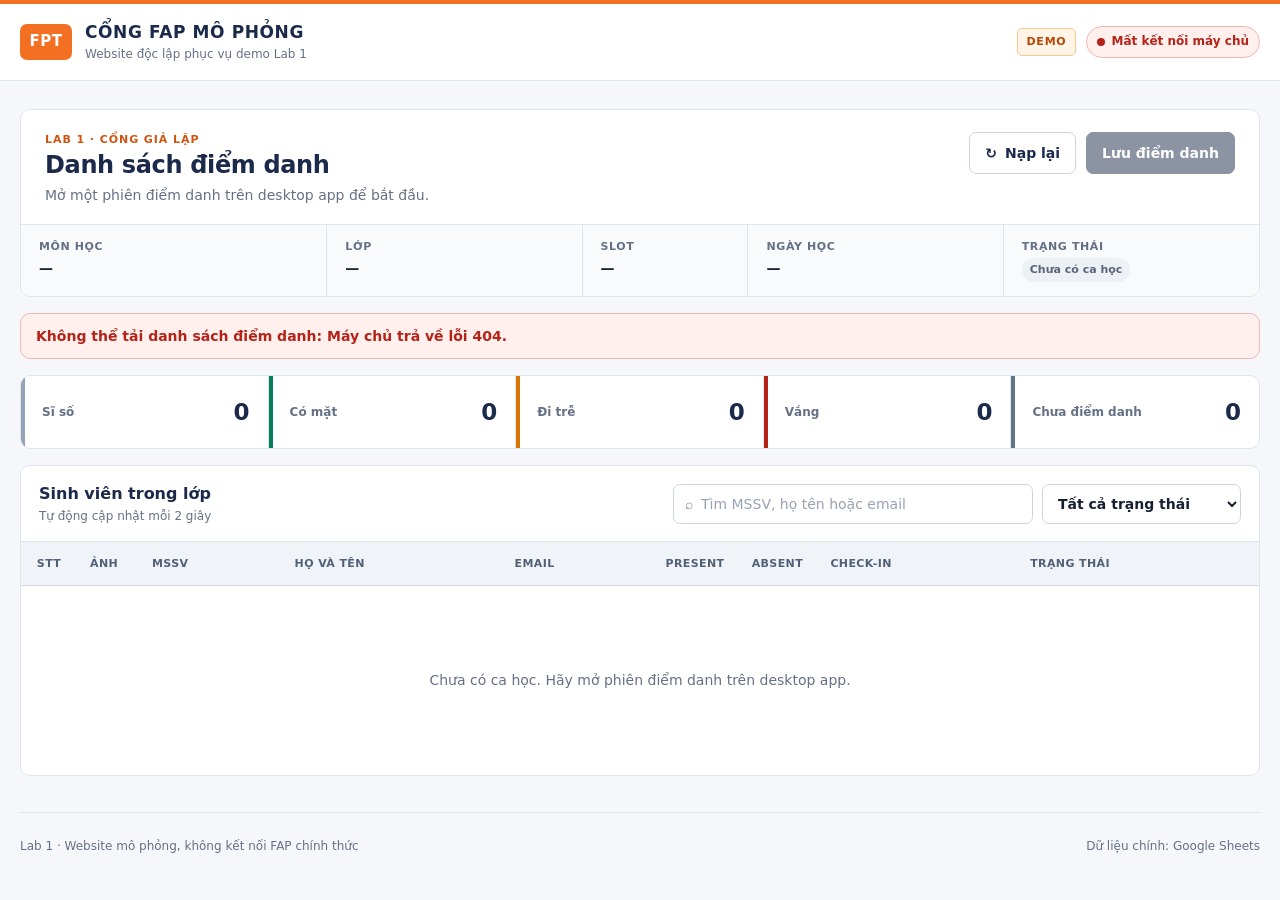
==== fap-demo/index.html @ 3af29e8d "feat: sync desktop and FAP demo attendance" ====
<!doctype html>
<html lang="vi">
<head>
  <meta charset="utf-8">
  <meta name="viewport" content="width=device-width, initial-scale=1">
  <meta name="theme-color" content="#1b2a4a">
  <title>Cổng FAP mô phỏng | Lab 1</title>
  <link rel="stylesheet" href="./style.css">
</head>
<body>
  <a class="skip-link" href="#main-content">Bỏ qua đến nội dung chính</a>

  <header class="site-header">
    <div class="header-inner">
      <div class="brand" aria-label="Cổng FAP mô phỏng của Lab 1">
        <span class="fpt-mark" aria-hidden="true">FPT</span>
        <span class="brand-copy">
          <strong>CỔNG FAP MÔ PHỎNG</strong>
          <small>Website độc lập phục vụ demo Lab 1</small>
        </span>
      </div>
      <div class="header-meta">
        <span class="demo-badge">DEMO</span>
        <span class="sync-state" id="sync-state" data-state="loading">
          <span class="sync-dot" aria-hidden="true"></span>
          <span id="sync-label">Đang kết nối...</span>
        </span>
      </div>
    </div>
  </header>

  <main id="main-content" class="page-shell">
    <section class="session-panel" aria-labelledby="page-title">
      <div class="session-heading">
        <div>
          <p class="eyebrow">LAB 1 · CỔNG GIẢ LẬP</p>
          <h1 id="page-title">Danh sách điểm danh</h1>
          <p id="session-description" class="session-description">Đang tải ca học gần nhất...</p>
        </div>
        <div class="session-actions">
          <button class="button button-secondary" id="refresh-button" type="button">
            <span aria-hidden="true">↻</span>
            Nạp lại
          </button>
          <button class="button button-primary" id="save-button" type="button" disabled>
            Lưu điểm danh
            <span class="change-count" id="change-count" hidden>0</span>
          </button>
        </div>
      </div>

      <dl class="session-details" aria-label="Thông tin ca học">
        <div>
          <dt>Môn học</dt>
          <dd id="subject-code">—</dd>
        </div>
        <div>
          <dt>Lớp</dt>
          <dd id="class-code">—</dd>
        </div>
        <div>
          <dt>Slot</dt>
          <dd id="slot-number">—</dd>
        </div>
        <div>
          <dt>Ngày học</dt>
          <dd id="session-date">—</dd>
        </div>
        <div>
          <dt>Trạng thái</dt>
          <dd><span class="status-chip neutral" id="session-status">Đang tải</span></dd>
        </div>
      </dl>
    </section>

    <div class="system-message" id="system-message" role="status" hidden></div>

    <section class="stats-strip" aria-label="Thống kê điểm danh">
      <div class="stat-item">
        <span class="stat-label">Sĩ số</span>
        <strong id="stat-total">0</strong>
      </div>
      <div class="stat-item present">
        <span class="stat-label">Có mặt</span>
        <strong id="stat-present">0</strong>
      </div>
      <div class="stat-item late">
        <span class="stat-label">Đi trễ</span>
        <strong id="stat-late">0</strong>
      </div>
      <div class="stat-item absent">
        <span class="stat-label">Vắng</span>
        <strong id="stat-absent">0</strong>
      </div>
      <div class="stat-item pending">
        <span class="stat-label">Chưa điểm danh</span>
        <strong id="stat-pending">0</strong>
      </div>
    </section>

    <section class="roster-panel" aria-labelledby="roster-title">
      <div class="table-toolbar">
        <div>
          <h2 id="roster-title">Sinh viên trong lớp</h2>
          <p id="last-updated">Tự động cập nhật mỗi 2 giây</p>
        </div>
        <div class="toolbar-controls">
          <label class="search-box" for="student-search">
            <span aria-hidden="true">⌕</span>
            <span class="sr-only">Tìm sinh viên</span>
            <input id="student-search" type="search" autocomplete="off" placeholder="Tìm MSSV, họ tên hoặc email">
          </label>
          <label class="filter-box" for="status-filter">
            <span class="sr-only">Lọc theo trạng thái</span>
            <select id="status-filter">
              <option value="ALL">Tất cả trạng thái</option>
              <option value="PRESENT">Có mặt</option>
              <option value="LATE">Đi trễ</option>
              <option value="ABSENT">Vắng</option>
              <option value="NOT CHECKED">Chưa điểm danh</option>
            </select>
          </label>
        </div>
      </div>

      <div class="table-scroll" tabindex="0" aria-label="Bảng điểm danh, có thể cuộn ngang trên màn hình nhỏ">
        <table>
          <thead>
            <tr>
              <th scope="col" class="index-column">STT</th>
              <th scope="col" class="photo-column">Ảnh</th>
              <th scope="col">MSSV</th>
              <th scope="col">Họ và tên</th>
              <th scope="col">Email</th>
              <th scope="col" class="mark-column">Present</th>
              <th scope="col" class="mark-column">Absent</th>
              <th scope="col">Check-in</th>
              <th scope="col">Trạng thái</th>
            </tr>
          </thead>
          <tbody id="student-rows" aria-live="polite">
            <tr class="loading-row"><td colspan="9">Đang tải danh sách sinh viên...</td></tr>
          </tbody>
        </table>
      </div>
    </section>
  </main>

  <footer class="site-footer">
    <span>Lab 1 · Website mô phỏng, không kết nối FAP chính thức</span>
    <span>Dữ liệu chính: Google Sheets</span>
  </footer>

  <div class="toast" id="toast" role="status" aria-live="polite" hidden></div>
  <script src="./app.js" defer></script>
</body>
</html>
---- fap-demo/style.css ----
:root {
  color-scheme: light;
  --fpt-orange: #f36f21;
  --fpt-orange-dark: #cf5510;
  --navy: #1b2a4a;
  --navy-soft: #30446d;
  --page: #f5f7fa;
  --surface: #ffffff;
  --surface-soft: #f8fafc;
  --border: #dfe5ec;
  --border-strong: #cbd5e1;
  --text: #172033;
  --muted: #667085;
  --success: #087f5b;
  --success-bg: #e8f7f0;
  --warning: #b54708;
  --warning-bg: #fff4e5;
  --danger: #b42318;
  --danger-bg: #fff0ee;
  --info: #2458a6;
  --info-bg: #edf4ff;
  --focus: #1769d2;
  --radius: 10px;
  font-family: Inter, ui-sans-serif, system-ui, -apple-system, BlinkMacSystemFont, "Segoe UI", sans-serif;
}

* {
  box-sizing: border-box;
}

html {
  background: var(--page);
}

body {
  min-width: 320px;
  min-height: 100vh;
  margin: 0;
  color: var(--text);
  background: var(--page);
  font-size: 14px;
  line-height: 1.45;
}

button,
input,
select {
  font: inherit;
}

button,
select {
  cursor: pointer;
}

button:focus-visible,
input:focus-visible,
select:focus-visible,
.table-scroll:focus-visible {
  outline: 3px solid color-mix(in srgb, var(--focus) 40%, transparent);
  outline-offset: 2px;
}

.skip-link {
  position: fixed;
  top: 8px;
  left: 8px;
  z-index: 50;
  padding: 10px 14px;
  color: #fff;
  background: var(--navy);
  border-radius: 6px;
  transform: translateY(-150%);
}

.skip-link:focus {
  transform: translateY(0);
}

.sr-only {
  position: absolute;
  width: 1px;
  height: 1px;
  padding: 0;
  margin: -1px;
  overflow: hidden;
  clip: rect(0, 0, 0, 0);
  white-space: nowrap;
  border: 0;
}

.site-header {
  background: var(--surface);
  border-top: 4px solid var(--fpt-orange);
  border-bottom: 1px solid var(--border);
}

.header-inner,
.page-shell,
.site-footer {
  width: min(1480px, calc(100% - 40px));
  margin-inline: auto;
}

.header-inner {
  min-height: 76px;
  display: flex;
  align-items: center;
  justify-content: space-between;
  gap: 24px;
}

.brand,
.header-meta,
.session-actions,
.toolbar-controls,
.sync-state {
  display: flex;
  align-items: center;
}

.brand {
  gap: 13px;
}

.fpt-mark {
  display: inline-grid;
  place-items: center;
  width: 52px;
  height: 36px;
  color: #fff;
  background: var(--fpt-orange);
  border-radius: 7px;
  font-size: 15px;
  font-weight: 850;
  letter-spacing: .03em;
}

.brand-copy {
  display: grid;
  gap: 1px;
}

.brand-copy strong {
  color: var(--navy);
  font-size: 17px;
  letter-spacing: .035em;
}

.brand-copy small {
  color: var(--muted);
  font-size: 12px;
}

.header-meta {
  gap: 10px;
}

.demo-badge {
  padding: 5px 8px;
  color: var(--warning);
  background: var(--warning-bg);
  border: 1px solid #f7c98d;
  border-radius: 5px;
  font-size: 11px;
  font-weight: 800;
  letter-spacing: .07em;
}

.sync-state {
  min-height: 32px;
  gap: 7px;
  padding: 5px 10px;
  color: var(--muted);
  background: var(--surface-soft);
  border: 1px solid var(--border);
  border-radius: 999px;
  font-size: 12px;
  font-weight: 650;
}

.sync-dot {
  width: 8px;
  height: 8px;
  background: #98a2b3;
  border-radius: 50%;
}

.sync-state[data-state="online"] {
  color: var(--success);
  background: var(--success-bg);
  border-color: #b5e3cf;
}

.sync-state[data-state="online"] .sync-dot {
  background: #12a875;
}

.sync-state[data-state="error"] {
  color: var(--danger);
  background: var(--danger-bg);
  border-color: #f0b8b2;
}

.sync-state[data-state="error"] .sync-dot {
  background: var(--danger);
}

.page-shell {
  padding-block: 28px 36px;
}

.session-panel,
.roster-panel,
.stats-strip,
.system-message {
  background: var(--surface);
  border: 1px solid var(--border);
  border-radius: var(--radius);
}

.session-panel {
  overflow: hidden;
}

.session-heading {
  display: flex;
  align-items: flex-start;
  justify-content: space-between;
  gap: 28px;
  padding: 22px 24px 19px;
}

.eyebrow {
  margin: 0 0 3px;
  color: var(--fpt-orange-dark);
  font-size: 11px;
  font-weight: 800;
  letter-spacing: .085em;
}

h1,
h2,
p {
  margin-top: 0;
}

h1 {
  margin-bottom: 5px;
  color: var(--navy);
  font-size: 24px;
  line-height: 1.2;
  letter-spacing: -.015em;
}

.session-description {
  margin-bottom: 0;
  color: var(--muted);
}

.session-actions {
  flex: 0 0 auto;
  gap: 10px;
}

.button {
  min-height: 42px;
  display: inline-flex;
  align-items: center;
  justify-content: center;
  gap: 8px;
  padding: 9px 15px;
  border: 1px solid transparent;
  border-radius: 7px;
  font-weight: 750;
  transition: background-color 160ms ease, border-color 160ms ease, color 160ms ease, transform 100ms ease;
}

.button:active:not(:disabled) {
  transform: translateY(1px);
}

.button:disabled {
  cursor: not-allowed;
  opacity: .5;
}

.button-secondary {
  color: var(--navy);
  background: var(--surface);
  border-color: var(--border-strong);
}

.button-secondary:hover:not(:disabled) {
  background: var(--surface-soft);
  border-color: #aeb9c8;
}

.button-primary {
  color: #fff;
  background: var(--navy);
  border-color: var(--navy);
}

.button-primary:hover:not(:disabled) {
  background: var(--navy-soft);
  border-color: var(--navy-soft);
}

.change-count {
  min-width: 21px;
  padding: 1px 6px;
  color: var(--navy);
  background: #fff;
  border-radius: 999px;
  font-size: 11px;
}

.session-details {
  display: grid;
  grid-template-columns: 1.2fr 1fr .65fr 1fr 1fr;
  margin: 0;
  background: var(--surface-soft);
  border-top: 1px solid var(--border);
}

.session-details > div {
  min-width: 0;
  padding: 14px 18px;
  border-right: 1px solid var(--border);
}

.session-details > div:last-child {
  border-right: 0;
}

.session-details dt {
  margin-bottom: 3px;
  color: var(--muted);
  font-size: 11px;
  font-weight: 700;
  text-transform: uppercase;
  letter-spacing: .055em;
}

.session-details dd {
  min-height: 23px;
  margin: 0;
  overflow: hidden;
  color: var(--text);
  font-weight: 720;
  text-overflow: ellipsis;
  white-space: nowrap;
}

.status-chip {
  display: inline-flex;
  align-items: center;
  min-height: 24px;
  padding: 3px 8px;
  border-radius: 999px;
  font-size: 11px;
  font-weight: 800;
  white-space: nowrap;
}

.status-chip.open,
.status-chip.present {
  color: var(--success);
  background: var(--success-bg);
}

.status-chip.closed,
.status-chip.absent {
  color: var(--danger);
  background: var(--danger-bg);
}

.status-chip.late {
  color: var(--warning);
  background: var(--warning-bg);
}

.status-chip.neutral {
  color: #596579;
  background: #edf1f5;
}

.system-message {
  margin-top: 16px;
  padding: 12px 15px;
  color: var(--danger);
  background: var(--danger-bg);
  border-color: #f0b8b2;
  font-weight: 650;
}

.stats-strip {
  display: grid;
  grid-template-columns: repeat(5, minmax(0, 1fr));
  margin-top: 16px;
  overflow: hidden;
}

.stat-item {
  position: relative;
  min-height: 72px;
  display: flex;
  align-items: center;
  justify-content: space-between;
  gap: 12px;
  padding: 14px 18px 14px 21px;
  border-right: 1px solid var(--border);
}

.stat-item::before {
  content: "";
  position: absolute;
  inset: 0 auto 0 0;
  width: 4px;
  background: #94a3b8;
}

.stat-item:last-child {
  border-right: 0;
}

.stat-item.present::before { background: var(--success); }
.stat-item.late::before { background: #d97706; }
.stat-item.absent::before { background: var(--danger); }
.stat-item.pending::before { background: #64748b; }

.stat-label {
  color: var(--muted);
  font-size: 12px;
  font-weight: 650;
}

.stat-item strong {
  color: var(--navy);
  font-size: 23px;
  font-variant-numeric: tabular-nums;
}

.roster-panel {
  margin-top: 16px;
  overflow: hidden;
}

.table-toolbar {
  min-height: 76px;
  display: flex;
  align-items: center;
  justify-content: space-between;
  gap: 24px;
  padding: 15px 18px;
  border-bottom: 1px solid var(--border);
}

.table-toolbar h2 {
  margin-bottom: 2px;
  color: var(--navy);
  font-size: 16px;
}

.table-toolbar p {
  margin-bottom: 0;
  color: var(--muted);
  font-size: 12px;
}

.toolbar-controls {
  justify-content: flex-end;
  gap: 9px;
}

.search-box {
  min-width: min(360px, 35vw);
  min-height: 40px;
  display: flex;
  align-items: center;
  gap: 8px;
  padding: 0 11px;
  color: #7a8597;
  background: var(--surface);
  border: 1px solid var(--border-strong);
  border-radius: 7px;
}

.search-box:focus-within {
  border-color: var(--focus);
}

.search-box input {
  width: 100%;
  min-width: 0;
  padding: 8px 0;
  color: var(--text);
  background: transparent;
  border: 0;
  outline: 0;
}

.search-box input::placeholder {
  color: #98a2b3;
}

.filter-box select {
  min-height: 40px;
  padding: 8px 34px 8px 11px;
  color: var(--text);
  background: var(--surface);
  border: 1px solid var(--border-strong);
  border-radius: 7px;
  font-weight: 650;
}

.table-scroll {
  overflow: auto;
}

table {
  width: 100%;
  min-width: 1110px;
  border-collapse: collapse;
}

th,
td {
  padding: 11px 13px;
  border-bottom: 1px solid #e9edf2;
  text-align: left;
  vertical-align: middle;
}

th {
  position: sticky;
  top: 0;
  z-index: 2;
  height: 43px;
  color: #526076;
  background: #f0f4f9;
  border-bottom-color: var(--border-strong);
  font-size: 11px;
  font-weight: 800;
  letter-spacing: .035em;
  text-transform: uppercase;
  white-space: nowrap;
}

tbody tr {
  background: var(--surface);
  transition: background-color 140ms ease;
}

tbody tr:hover {
  background: #fbfcfe;
}

tbody tr[data-dirty="true"] {
  background: #fffaf3;
}

tbody tr:last-child td {
  border-bottom: 0;
}

.index-column {
  width: 56px;
  text-align: center;
}

.photo-column {
  width: 62px;
}

.mark-column {
  width: 80px;
  text-align: center;
}

.student-index {
  color: var(--muted);
  text-align: center;
  font-variant-numeric: tabular-nums;
}

.student-avatar {
  width: 38px;
  height: 42px;
  display: grid;
  place-items: center;
  color: var(--navy);
  background: #e8edf5;
  border: 1px solid #d6deea;
  border-radius: 5px;
  font-size: 12px;
  font-weight: 850;
  letter-spacing: .025em;
}

.roll-number,
.checkin-time {
  font-weight: 720;
  font-variant-numeric: tabular-nums;
  white-space: nowrap;
}

.student-name {
  min-width: 190px;
  font-weight: 650;
}

.student-email {
  color: var(--muted);
  white-space: nowrap;
}

.checkin-time {
  color: #4a566a;
}

.attendance-radio {
  text-align: center;
}

.attendance-radio input {
  width: 20px;
  height: 20px;
  margin: 0;
  accent-color: var(--navy);
  cursor: pointer;
}

.attendance-radio input[value="PRESENT"] {
  accent-color: var(--success);
}

.attendance-radio input[value="ABSENT"] {
  accent-color: var(--danger);
}

.attendance-radio input:disabled {
  cursor: not-allowed;
}

.loading-row td,
.empty-row td {
  height: 190px;
  color: var(--muted);
  text-align: center;
}

.dirty-label {
  display: inline-block;
  margin-left: 6px;
  color: var(--warning);
  font-size: 10px;
  font-weight: 800;
  text-transform: uppercase;
}

.site-footer {
  min-height: 68px;
  display: flex;
  align-items: center;
  justify-content: space-between;
  gap: 20px;
  padding-block: 18px;
  color: var(--muted);
  border-top: 1px solid var(--border);
  font-size: 12px;
}

.toast {
  position: fixed;
  right: 18px;
  bottom: 18px;
  z-index: 20;
  max-width: min(390px, calc(100vw - 36px));
  padding: 12px 15px;
  color: #fff;
  background: var(--navy);
  border-radius: 7px;
  box-shadow: 0 12px 30px rgba(15, 23, 42, .18);
  font-weight: 650;
}

.toast.error {
  background: var(--danger);
}

@media (max-width: 860px) {
  .header-inner,
  .page-shell,
  .site-footer {
    width: min(100% - 24px, 1480px);
  }

  .session-heading,
  .table-toolbar {
    align-items: stretch;
    flex-direction: column;
  }

  .session-actions,
  .toolbar-controls {
    justify-content: stretch;
  }

  .session-actions .button,
  .toolbar-controls > * {
    flex: 1 1 0;
  }

  .search-box {
    min-width: 0;
  }

  .filter-box select {
    width: 100%;
  }

  .session-details {
    grid-template-columns: repeat(2, minmax(0, 1fr));
  }

  .session-details > div:nth-child(even) {
    border-right: 0;
  }

  .session-details > div {
    border-bottom: 1px solid var(--border);
  }

  .session-details > div:last-child {
    grid-column: 1 / -1;
    border-bottom: 0;
  }

  .stats-strip {
    grid-template-columns: repeat(2, minmax(0, 1fr));
  }

  .stat-item {
    border-bottom: 1px solid var(--border);
  }

  .stat-item:nth-child(even) {
    border-right: 0;
  }

  .stat-item:last-child {
    grid-column: 1 / -1;
    border-bottom: 0;
  }
}

@media (max-width: 560px) {
  .header-inner {
    min-height: 88px;
    align-items: flex-start;
    flex-direction: column;
    justify-content: center;
    gap: 8px;
  }

  .header-meta {
    width: 100%;
    justify-content: space-between;
  }

  .page-shell {
    padding-block: 16px 26px;
  }

  .session-heading {
    padding: 18px 16px;
  }

  h1 {
    font-size: 21px;
  }

  .session-actions,
  .toolbar-controls,
  .site-footer {
    flex-direction: column;
  }

  .session-actions .button,
  .toolbar-controls > *,
  .site-footer > * {
    width: 100%;
  }

  .table-toolbar {
    padding: 14px;
  }

  .site-footer {
    align-items: flex-start;
    gap: 5px;
  }
}

@media (prefers-reduced-motion: reduce) {
  *,
  *::before,
  *::after {
    scroll-behavior: auto !important;
    transition-duration: .01ms !important;
  }
}
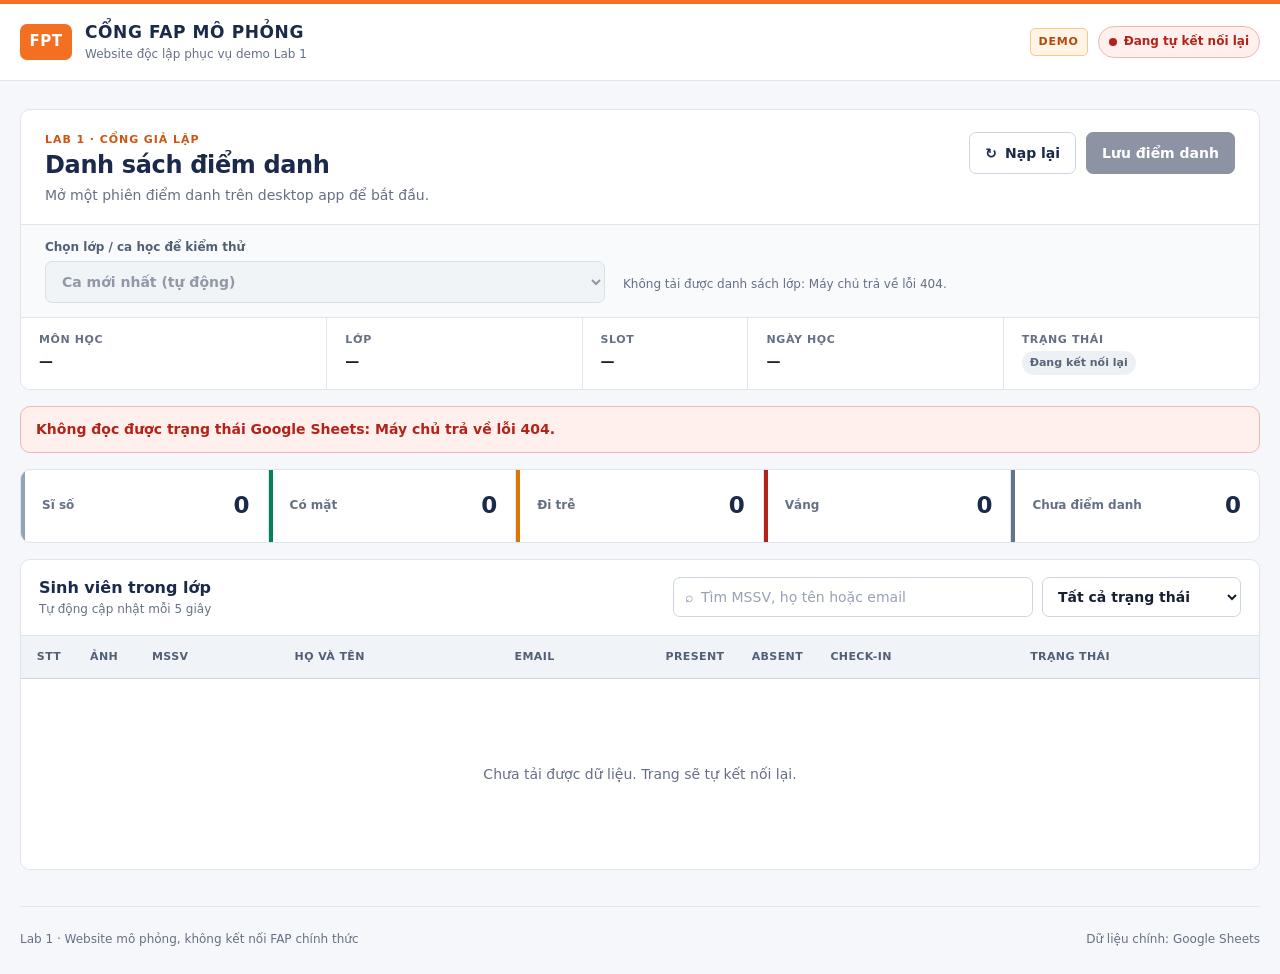
==== commit cbbf9de0: "auto synchronous data" ====
--- a/fap-demo/index.html
+++ b/fap-demo/index.html
@@ -5,7 +5,7 @@
   <meta name="viewport" content="width=device-width, initial-scale=1">
   <meta name="theme-color" content="#1b2a4a">
   <title>Cổng FAP mô phỏng | Lab 1</title>
-  <link rel="stylesheet" href="./style.css">
+  <link rel="stylesheet" href="./style.css?v=20260922-2">
 </head>
 <body>
   <a class="skip-link" href="#main-content">Bỏ qua đến nội dung chính</a>
@@ -47,6 +47,18 @@
             <span class="change-count" id="change-count" hidden>0</span>
           </button>
         </div>
+      </div>
+
+      <div class="session-picker-bar">
+        <label class="session-picker-field" for="session-picker">
+          <span>Chọn lớp / ca học để kiểm thử</span>
+          <select id="session-picker" aria-describedby="session-picker-help" disabled>
+            <option value="">Đang tải danh sách lớp...</option>
+          </select>
+        </label>
+        <p id="session-picker-help" class="session-picker-help">
+          Có thể xem ca mới nhất tự động hoặc chọn một phiên cụ thể theo lớp, ngày và slot.
+        </p>
       </div>
 
       <dl class="session-details" aria-label="Thông tin ca học">
@@ -102,7 +114,7 @@
       <div class="table-toolbar">
         <div>
           <h2 id="roster-title">Sinh viên trong lớp</h2>
-          <p id="last-updated">Tự động cập nhật mỗi 2 giây</p>
+          <p id="last-updated">Tự động cập nhật mỗi 5 giây</p>
         </div>
         <div class="toolbar-controls">
           <label class="search-box" for="student-search">
@@ -152,6 +164,6 @@
   </footer>
 
   <div class="toast" id="toast" role="status" aria-live="polite" hidden></div>
-  <script src="./app.js" defer></script>
+  <script src="./app.js?v=20260922-2" defer></script>
 </body>
 </html>
--- a/fap-demo/style.css
+++ b/fap-demo/style.css
@@ -263,6 +263,56 @@
   gap: 10px;
 }
 
+.session-picker-bar {
+  display: flex;
+  align-items: flex-end;
+  gap: 18px;
+  padding: 14px 24px;
+  background: var(--surface-soft);
+  border-top: 1px solid var(--border);
+}
+
+.session-picker-field {
+  width: min(560px, 100%);
+  display: grid;
+  flex: 0 1 560px;
+  gap: 5px;
+}
+
+.session-picker-field > span {
+  color: #526076;
+  font-size: 12px;
+  font-weight: 750;
+}
+
+.session-picker-field select {
+  width: 100%;
+  min-height: 42px;
+  padding: 8px 38px 8px 12px;
+  color: var(--text);
+  background: var(--surface);
+  border: 1px solid var(--border-strong);
+  border-radius: 7px;
+  font-weight: 650;
+}
+
+.session-picker-field select:hover:not(:disabled) {
+  border-color: #9eabba;
+}
+
+.session-picker-field select:disabled {
+  cursor: not-allowed;
+  color: #667085;
+  background: #eef2f6;
+}
+
+.session-picker-help {
+  max-width: 62ch;
+  margin: 0 0 10px;
+  color: var(--muted);
+  font-size: 12px;
+}
+
 .button {
   min-height: 42px;
   display: inline-flex;
@@ -320,7 +370,7 @@
   display: grid;
   grid-template-columns: 1.2fr 1fr .65fr 1fr 1fr;
   margin: 0;
-  background: var(--surface-soft);
+  background: var(--surface);
   border-top: 1px solid var(--border);
 }
 
@@ -698,9 +748,20 @@
   }
 
   .session-heading,
+  .session-picker-bar,
   .table-toolbar {
     align-items: stretch;
     flex-direction: column;
+  }
+
+  .session-picker-field {
+    width: 100%;
+    flex-basis: auto;
+  }
+
+  .session-picker-help {
+    max-width: none;
+    margin-bottom: 0;
   }
 
   .session-actions,
@@ -778,6 +839,11 @@
     padding: 18px 16px;
   }
 
+  .session-picker-bar {
+    gap: 8px;
+    padding: 14px 16px;
+  }
+
   h1 {
     font-size: 21px;
   }
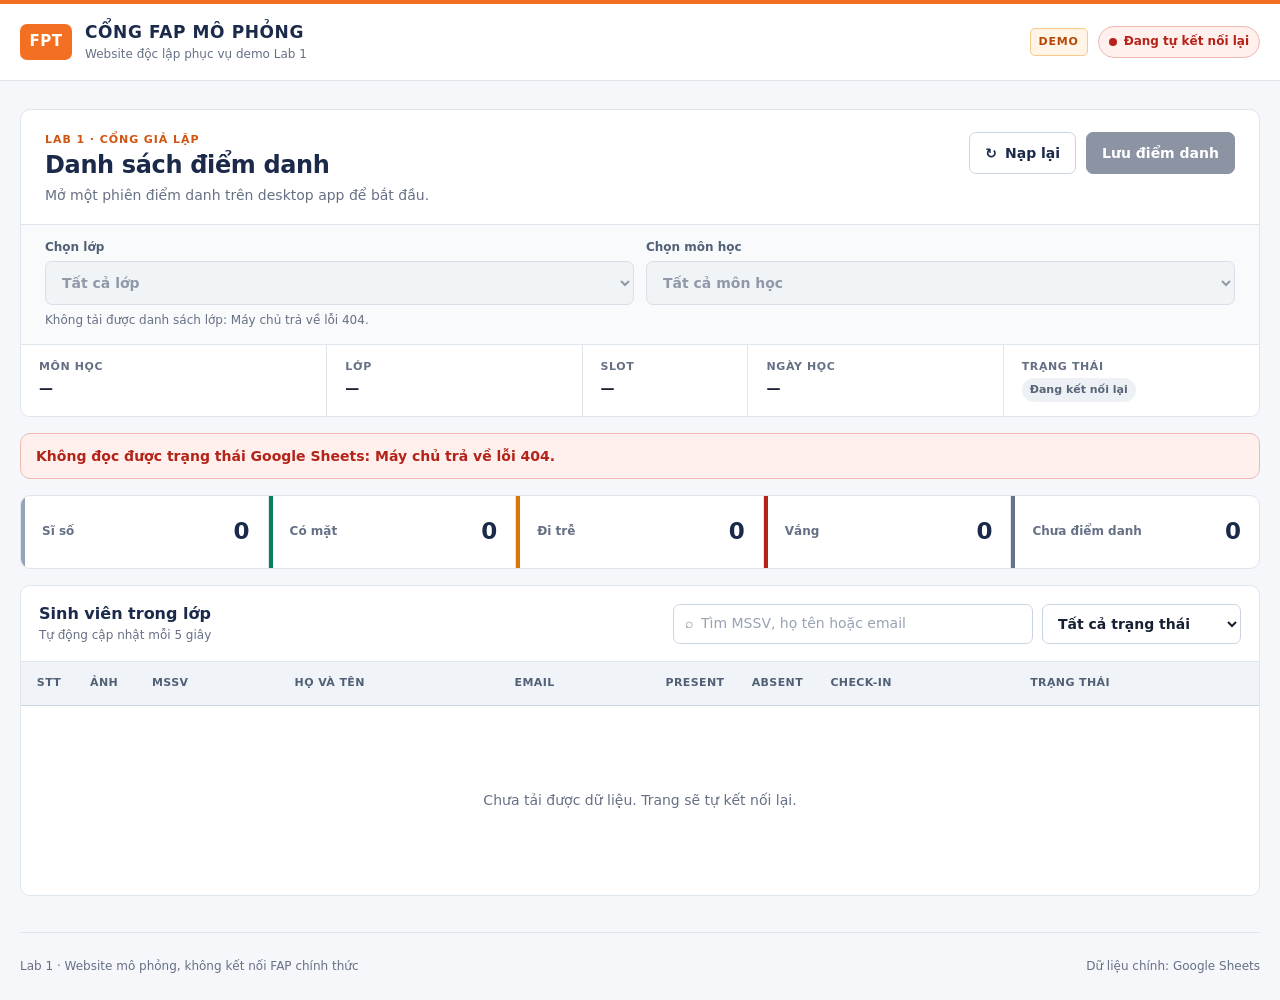
==== commit 33403756: "add label search" ====
--- a/fap-demo/index.html
+++ b/fap-demo/index.html
@@ -5,7 +5,7 @@
   <meta name="viewport" content="width=device-width, initial-scale=1">
   <meta name="theme-color" content="#1b2a4a">
   <title>Cổng FAP mô phỏng | Lab 1</title>
-  <link rel="stylesheet" href="./style.css?v=20260922-2">
+  <link rel="stylesheet" href="./style.css?v=20260922-4">
 </head>
 <body>
   <a class="skip-link" href="#main-content">Bỏ qua đến nội dung chính</a>
@@ -50,14 +50,22 @@
       </div>
 
       <div class="session-picker-bar">
-        <label class="session-picker-field" for="session-picker">
-          <span>Chọn lớp / ca học để kiểm thử</span>
-          <select id="session-picker" aria-describedby="session-picker-help" disabled>
-            <option value="">Đang tải danh sách lớp...</option>
-          </select>
-        </label>
+        <div class="session-picker-fields">
+          <label class="session-picker-field" for="class-filter">
+            <span>Chọn lớp</span>
+            <select id="class-filter" aria-describedby="session-picker-help" disabled>
+              <option value="">Tất cả lớp</option>
+            </select>
+          </label>
+          <label class="session-picker-field" for="subject-filter">
+            <span>Chọn môn học</span>
+            <select id="subject-filter" aria-describedby="session-picker-help" disabled>
+              <option value="">Tất cả môn học</option>
+            </select>
+          </label>
+        </div>
         <p id="session-picker-help" class="session-picker-help">
-          Có thể xem ca mới nhất tự động hoặc chọn một phiên cụ thể theo lớp, ngày và slot.
+          Chọn lớp và môn học để tự xem ca học mới nhất phù hợp.
         </p>
       </div>
 
@@ -164,6 +172,6 @@
   </footer>
 
   <div class="toast" id="toast" role="status" aria-live="polite" hidden></div>
-  <script src="./app.js?v=20260922-2" defer></script>
+  <script src="./app.js?v=20260922-4" defer></script>
 </body>
 </html>
--- a/fap-demo/style.css
+++ b/fap-demo/style.css
@@ -264,18 +264,22 @@
 }
 
 .session-picker-bar {
-  display: flex;
-  align-items: flex-end;
-  gap: 18px;
+  display: grid;
+  gap: 7px;
   padding: 14px 24px;
   background: var(--surface-soft);
   border-top: 1px solid var(--border);
 }
 
+.session-picker-fields {
+  display: grid;
+  grid-template-columns: repeat(2, minmax(0, 1fr));
+  gap: 12px;
+}
+
 .session-picker-field {
-  width: min(560px, 100%);
   display: grid;
-  flex: 0 1 560px;
+  min-width: 0;
   gap: 5px;
 }
 
@@ -287,7 +291,7 @@
 
 .session-picker-field select {
   width: 100%;
-  min-height: 42px;
+  min-height: 44px;
   padding: 8px 38px 8px 12px;
   color: var(--text);
   background: var(--surface);
@@ -307,8 +311,7 @@
 }
 
 .session-picker-help {
-  max-width: 62ch;
-  margin: 0 0 10px;
+  margin: 0;
   color: var(--muted);
   font-size: 12px;
 }
@@ -748,15 +751,13 @@
   }
 
   .session-heading,
-  .session-picker-bar,
   .table-toolbar {
     align-items: stretch;
     flex-direction: column;
   }
 
-  .session-picker-field {
-    width: 100%;
-    flex-basis: auto;
+  .session-picker-fields {
+    grid-template-columns: repeat(2, minmax(0, 1fr));
   }
 
   .session-picker-help {
@@ -844,6 +845,10 @@
     padding: 14px 16px;
   }
 
+  .session-picker-fields {
+    grid-template-columns: minmax(0, 1fr);
+  }
+
   h1 {
     font-size: 21px;
   }
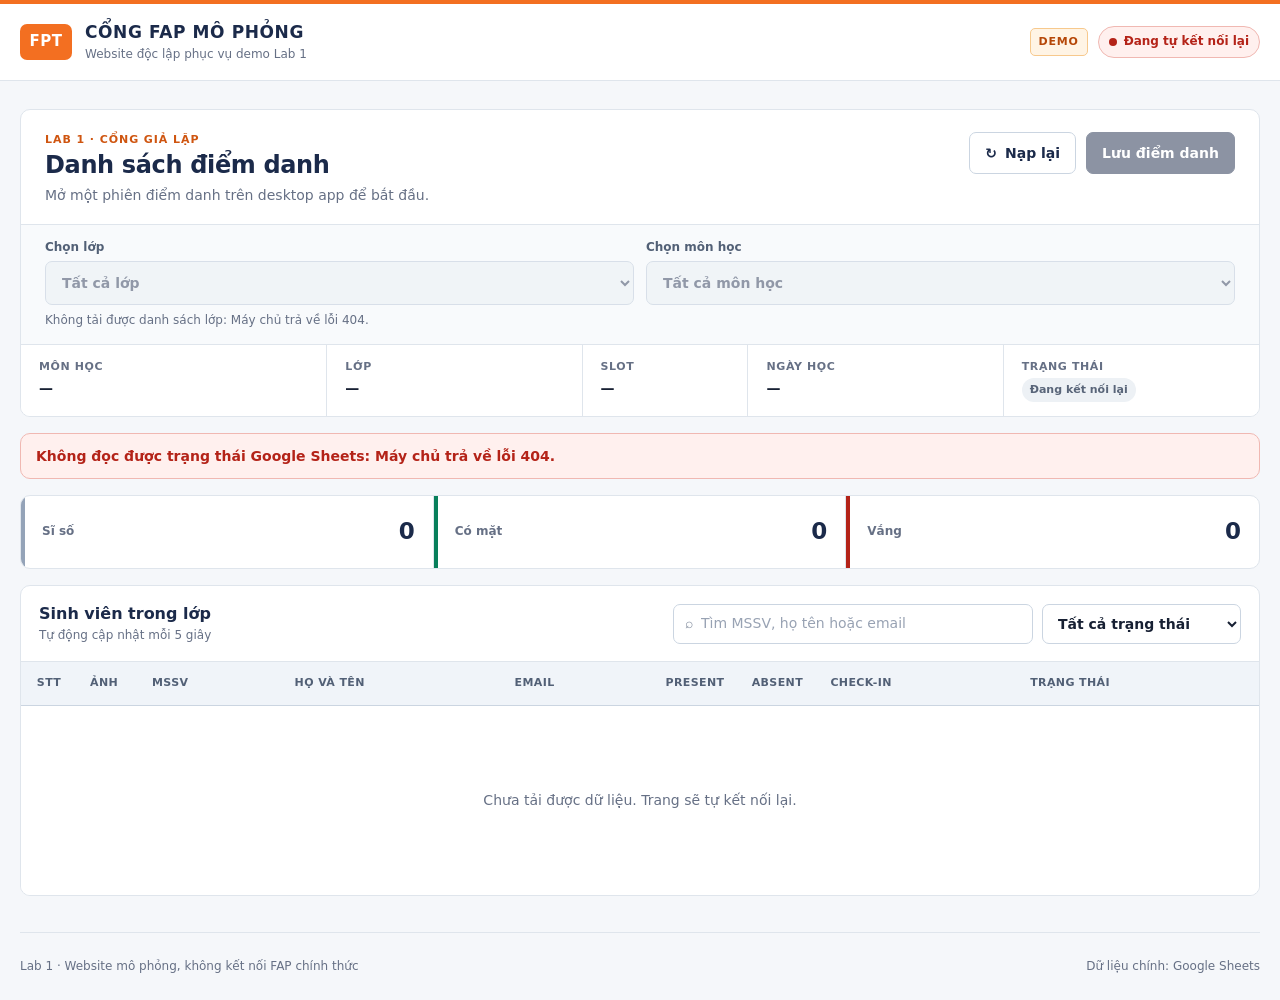
==== commit 904a0de1: "fix: simplify attendance sessions and statuses" ====
--- a/fap-demo/index.html
+++ b/fap-demo/index.html
@@ -104,17 +104,9 @@
         <span class="stat-label">Có mặt</span>
         <strong id="stat-present">0</strong>
       </div>
-      <div class="stat-item late">
-        <span class="stat-label">Đi trễ</span>
-        <strong id="stat-late">0</strong>
-      </div>
       <div class="stat-item absent">
         <span class="stat-label">Vắng</span>
         <strong id="stat-absent">0</strong>
-      </div>
-      <div class="stat-item pending">
-        <span class="stat-label">Chưa điểm danh</span>
-        <strong id="stat-pending">0</strong>
       </div>
     </section>
 
@@ -135,9 +127,7 @@
             <select id="status-filter">
               <option value="ALL">Tất cả trạng thái</option>
               <option value="PRESENT">Có mặt</option>
-              <option value="LATE">Đi trễ</option>
               <option value="ABSENT">Vắng</option>
-              <option value="NOT CHECKED">Chưa điểm danh</option>
             </select>
           </label>
         </div>
--- a/fap-demo/style.css
+++ b/fap-demo/style.css
@@ -429,11 +429,6 @@
   background: var(--danger-bg);
 }
 
-.status-chip.late {
-  color: var(--warning);
-  background: var(--warning-bg);
-}
-
 .status-chip.neutral {
   color: #596579;
   background: #edf1f5;
@@ -450,7 +445,7 @@
 
 .stats-strip {
   display: grid;
-  grid-template-columns: repeat(5, minmax(0, 1fr));
+  grid-template-columns: repeat(3, minmax(0, 1fr));
   margin-top: 16px;
   overflow: hidden;
 }
@@ -479,9 +474,7 @@
 }
 
 .stat-item.present::before { background: var(--success); }
-.stat-item.late::before { background: #d97706; }
 .stat-item.absent::before { background: var(--danger); }
-.stat-item.pending::before { background: #64748b; }
 
 .stat-label {
   color: var(--muted);
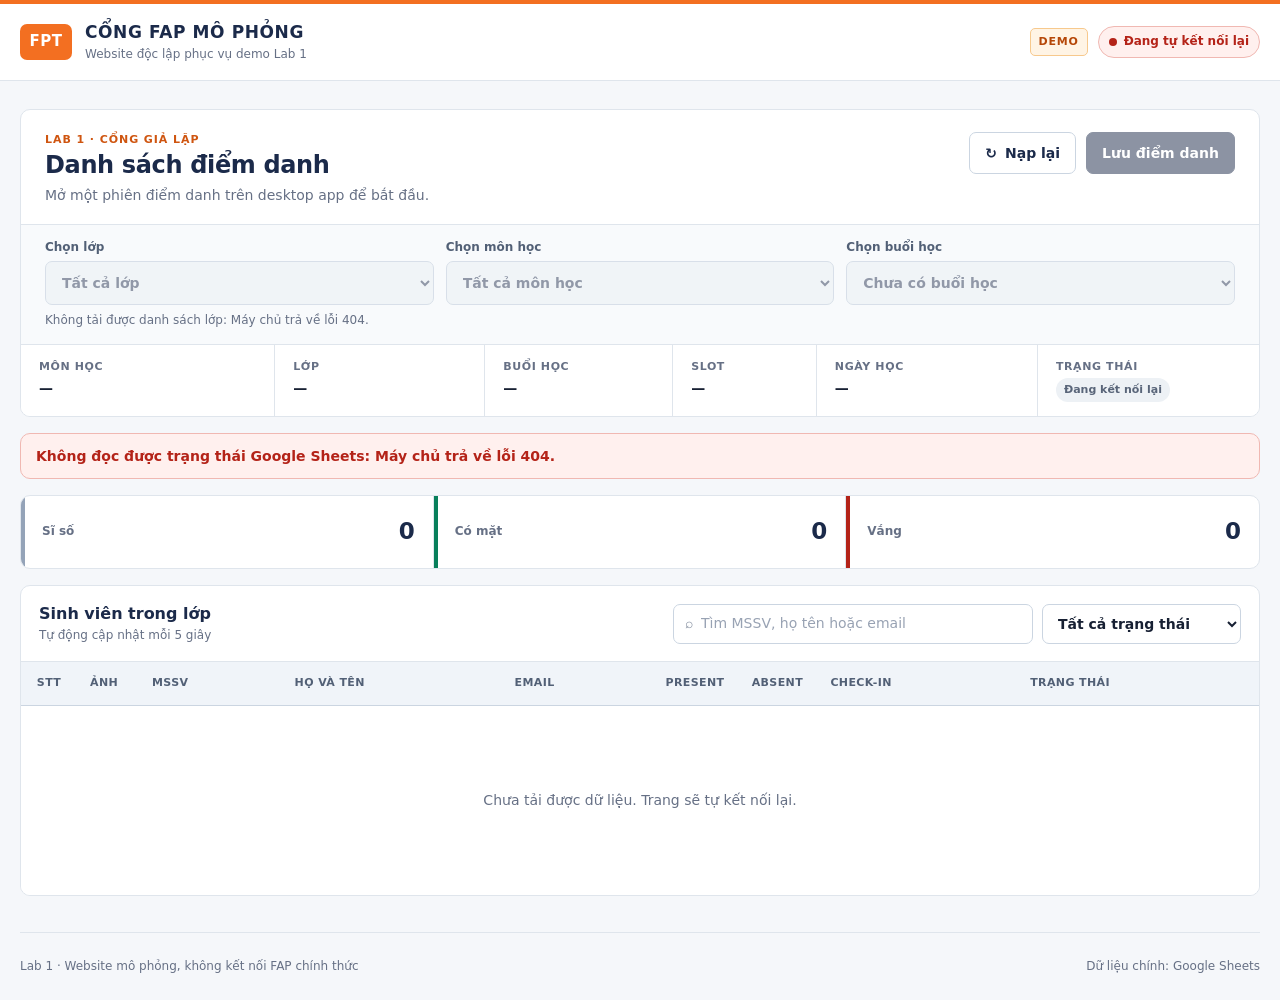
==== commit 44be05bf: "feat: improve timetable and attendance workflows" ====
--- a/fap-demo/index.html
+++ b/fap-demo/index.html
@@ -5,7 +5,7 @@
   <meta name="viewport" content="width=device-width, initial-scale=1">
   <meta name="theme-color" content="#1b2a4a">
   <title>Cổng FAP mô phỏng | Lab 1</title>
-  <link rel="stylesheet" href="./style.css?v=20260922-4">
+  <link rel="stylesheet" href="./style.css?v=20260926-1">
 </head>
 <body>
   <a class="skip-link" href="#main-content">Bỏ qua đến nội dung chính</a>
@@ -63,9 +63,15 @@
               <option value="">Tất cả môn học</option>
             </select>
           </label>
+          <label class="session-picker-field" for="meeting-filter">
+            <span>Chọn buổi học</span>
+            <select id="meeting-filter" aria-describedby="session-picker-help" disabled>
+              <option value="">Chưa có buổi học</option>
+            </select>
+          </label>
         </div>
         <p id="session-picker-help" class="session-picker-help">
-          Chọn lớp và môn học để tự xem ca học mới nhất phù hợp.
+          Chọn lớp, môn học và đúng số buổi cần xem hoặc chỉnh điểm danh.
         </p>
       </div>
 
@@ -77,6 +83,10 @@
         <div>
           <dt>Lớp</dt>
           <dd id="class-code">—</dd>
+        </div>
+        <div>
+          <dt>Buổi học</dt>
+          <dd id="meeting-number">—</dd>
         </div>
         <div>
           <dt>Slot</dt>
@@ -162,6 +172,6 @@
   </footer>
 
   <div class="toast" id="toast" role="status" aria-live="polite" hidden></div>
-  <script src="./app.js?v=20260922-4" defer></script>
+  <script src="./app.js?v=20260926-2" defer></script>
 </body>
 </html>
--- a/fap-demo/style.css
+++ b/fap-demo/style.css
@@ -273,7 +273,7 @@
 
 .session-picker-fields {
   display: grid;
-  grid-template-columns: repeat(2, minmax(0, 1fr));
+  grid-template-columns: repeat(3, minmax(0, 1fr));
   gap: 12px;
 }
 
@@ -371,7 +371,7 @@
 
 .session-details {
   display: grid;
-  grid-template-columns: 1.2fr 1fr .65fr 1fr 1fr;
+  grid-template-columns: 1.15fr .95fr .85fr .65fr 1fr 1fr;
   margin: 0;
   background: var(--surface);
   border-top: 1px solid var(--border);
@@ -753,6 +753,10 @@
     grid-template-columns: repeat(2, minmax(0, 1fr));
   }
 
+  .session-picker-field:last-child {
+    grid-column: 1 / -1;
+  }
+
   .session-picker-help {
     max-width: none;
     margin-bottom: 0;
@@ -788,8 +792,7 @@
     border-bottom: 1px solid var(--border);
   }
 
-  .session-details > div:last-child {
-    grid-column: 1 / -1;
+  .session-details > div:nth-last-child(-n + 2) {
     border-bottom: 0;
   }
 
@@ -842,6 +845,10 @@
     grid-template-columns: minmax(0, 1fr);
   }
 
+  .session-picker-field:last-child {
+    grid-column: auto;
+  }
+
   h1 {
     font-size: 21px;
   }
